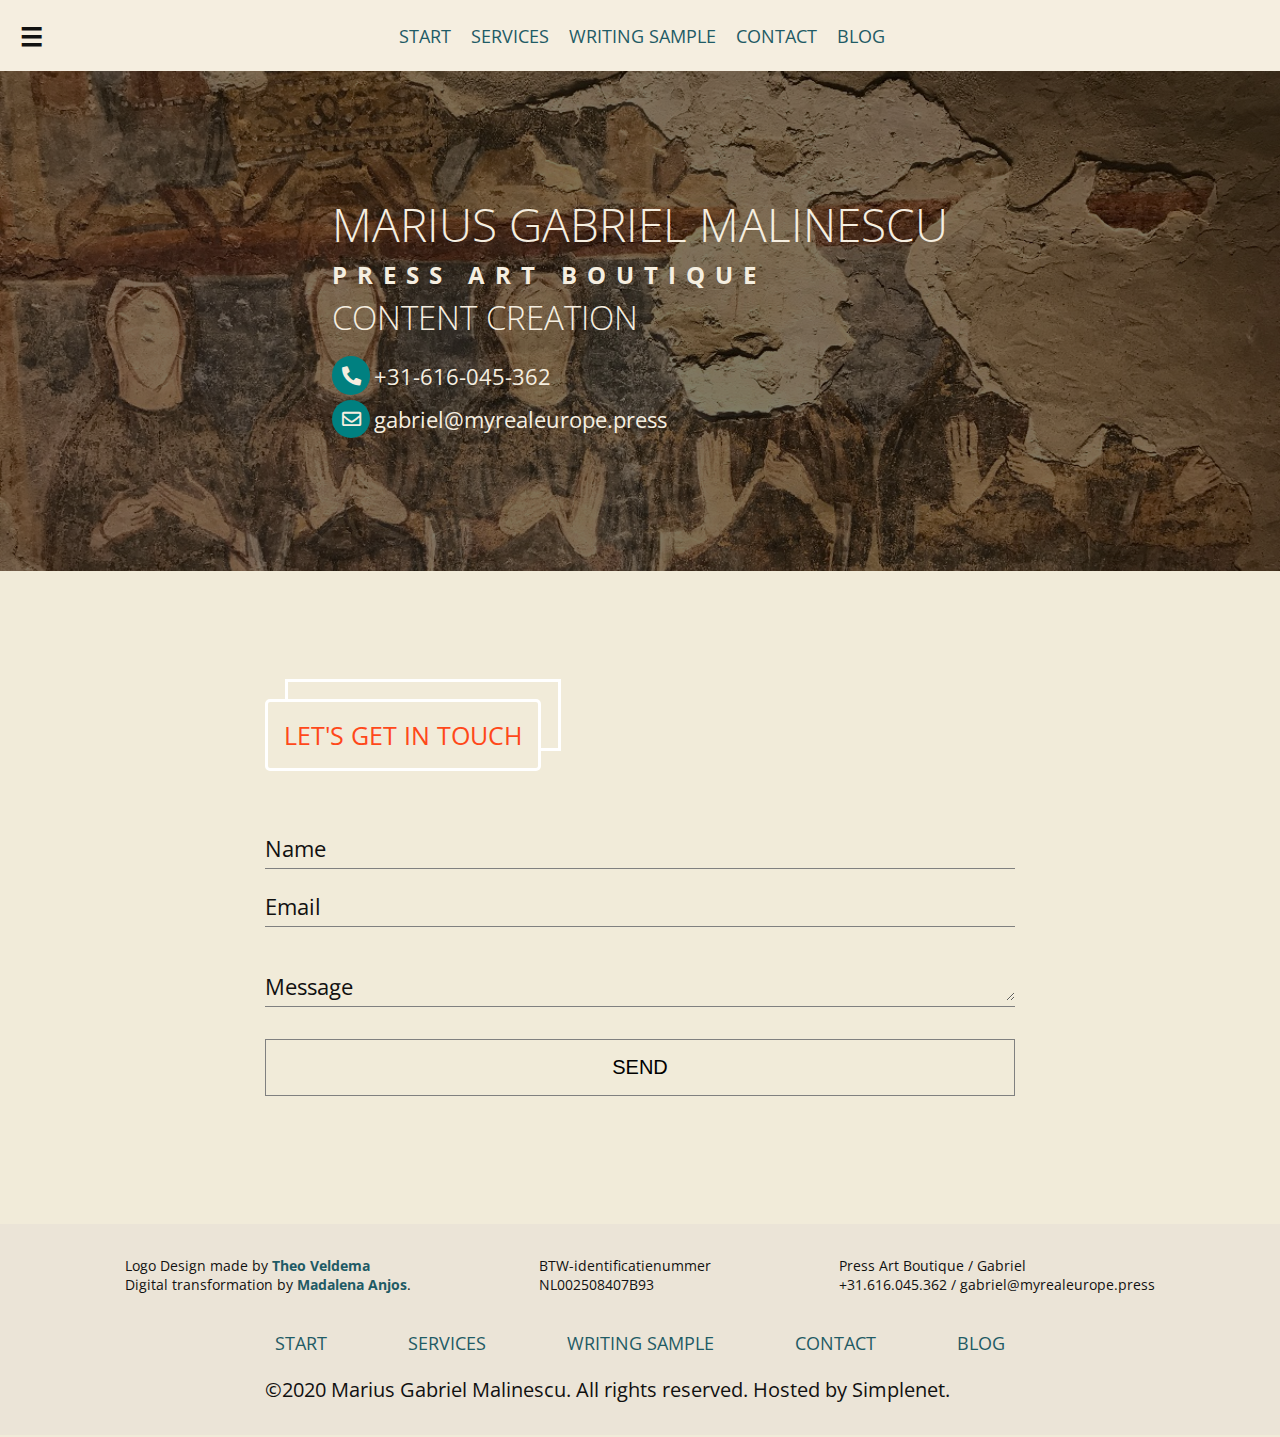
==== contact.html @ 03737627 "Add files via upload" ====
<!DOCTYPE html>
<html lang="en">
<head>
  <meta charset="UTF-8">
  <meta name="viewport" content="width=device-width, initial-scale=1.0">
  <meta http-equiv="X-UA-Compatible" content="ie=edge">
  <!-- favicon -->
  <link rel="apple-touch-icon" sizes="180x180" href="img/fav/apple-touch-icon.png">
  <link rel="icon" type="image/png" sizes="32x32" href="img/fav/favicon-32x32.png">
  <link rel="icon" type="image/png" sizes="16x16" href="img/fav/favicon-16x16.png">
  <link rel="manifest" href="img/fav/site.webmanifest">
  <link rel="mask-icon" href="img/fav/safari-pinned-tab.svg" color="#5bbad5">
  <meta name="msapplication-TileColor" content="#da532c">
  <meta name="theme-color" content="#ffffff">
  <title>Marius Malinescu</title>
  <link rel="stylesheet" href="css/all.min.css">
  <link rel="stylesheet" href="css/style.css">
</head>
<body>
 <nav class="navbar">
  <h3 class="menu">
    <span class="open-menu">&#9776;</span> 
    <!-- <span class="close-menu hidden">&times;</span> -->
  </h3>
  <ul class="nav-row">
    <li><a href="index.html">Start</a></li>
    <li><a href="services.html">Services</a></li>
    <li><a href="sample.html">Writing Sample</a></li>
    <li><a href="contact.html">Contact</a></li>
    <li><a href="http://www.myrealeurope.press/" target="_blank">Blog</a></li>
  </ul>
  <a href="#">
    <img src="img/logo.png" alt="">
  </a>
  </nav>

 <header class="main-header">
   <div class="text">
    <h1>Marius Gabriel Malinescu <br> <small>Press Art Boutique</small></h1>
    <h2>Content creation</h2>
    <p><a href="#"><i class="fas fa-phone-alt"></i> <span>+31-616-045-362</span></a></p>
    <p><a href="#"><i class="far fa-envelope"></i> <span>gabriel@myrealeurope.press</span></a></p>
   </div>
  </header>

  <main>
    <!-- article -->
    <article class="post">
      <div class="row">
        <header class="entry-header">
          <h2 class="entry-title">Let's get in touch</h2>
        </header>
        <div class="entry-content">
          <div class="social-media">
            <a href="https://www.facebook.com/myrealeurope.press/"><i></i></a>
          </div>
          <div class="form">
            <!-- form item -->
            <div class="form-item">
              <input type="text" name="name" autocomplete="off" required>
              <label for="name" class="label-name">
                <span class="content-name">Name</span>
              </label>
            </div>
            <!-- form item -->
            <div class="form-item">
              <input type="text" name="name" autocomplete="off" required>
              <label for="name" class="label-name">
                <span class="content-name">Email</span>
              </label>
            </div>
            <!-- form item -->
            <div class="form-item">
              <textarea name="message" id="message" autocomplete="off" required></textarea>
              <label for="message" class="label-name">
                <span class="content-name">Message</span>
              </label>
            </div>
            <!-- form item -->
            <button type="submit">Send</button>
          </div>
        </div>

      </div>
    </article>
   
  </main>
 
  <!-- Footer -->
  <section class="footer-info">
    <div class="wide-row flex">
      <div class="widget-area">
        <p>Logo Design made by <strong><a href="http://www.denormaleman.nl" target="_blank" rel="noopener noreferrer">Theo Veldema</a></strong></p>
        <p>Digital transformation by <a href="https://www.instagram.com/big_ladam/" target="_blank" rel="noopener noreferrer"><strong>Madalena Anjos</strong></a>.</p>
      </div>
      <div class="widget-area">
        <p>BTW-identificatienummer</p>
        <p>NL002508407B93</p>
      </div>
      <div class="widget-area">
        <p>Press Art Boutique /&nbsp;Gabriel</p>
        <p>+31.616.045.362 / gabriel@myrealeurope.press</p>
      </div>
    </div>
  </section>
  <footer class="site-footer">
    <nav class="footer-nav">
      <ul class="nav-menu footer-menu row">
        <li><a href="index.html">Start</a></li>
        <li><a href="services.html">Services</a></li>
        <li><a href="sample.html">Writing Sample</a></li>
        <li><a href="contact.html">Contact</a></li>
        <li><a href="http://www.myrealeurope.press/" target="_blank">Blog</a></li>
      </ul>
    </nav>
    <div class="row">
      <p>&copy;2020 Marius Gabriel Malinescu. All rights reserved. Hosted by Simplenet.</p>
    </div>
  </footer>

  <script src="js/app.js"></script>
</body>
</html>
---- css/style.css ----
@import url('https://fonts.googleapis.com/css?family=Open+Sans:300,400,700&subset=latin-ext');

:root {
  --main-bgc: #F5EEE0;
  --em-color: teal;
  --transition: all 0.3s ease;
}
*, *::before, *::after {
  margin: 0;
  padding: 0;
  box-sizing: border-box;
}
html {
  font-size: 100%;
  height: 100%;
  scroll-behavior: smooth;
}
body {
  background: #f1ebd9;
  color: #111;
  font-size: 22px;
  font-family: 'Open Sans', "HelveticaNeue-Light", "Helvetica Neue Light", "Helvetica Neue", Helvetica, Arial, "Lucida Grande", sans-serif; 
  position: relative;
}
main {
  padding: 5rem 0;
}
.row {
  width: 100%;
  max-width: 770px;
  margin: 0 auto;
  padding: 0 10px;
}
.wide-row {
  width: 100%;
  max-width: 1050px;
  margin: 0 auto;
  padding: 0 10px;
}
.grid {
  display: grid;
}
hr {
  background-color: lightgrey;
  height: 1px;
  width: 150px;
  margin: 2rem auto;
}
.lead {
  font-weight: 700;
}
a:link,
a:visited {
  color: #1f5b65;
  text-decoration: none;
}
/* Navigation */
nav.navbar {
  background-color: #F5EEE0;
  padding: 2px 20px;
  position: sticky;
  top: 0;
  z-index: 500;
  width: 100%;
  display: flex;
  justify-content: space-between;
  align-items: center;
  height: 71px;
}
nav .menu {
  cursor: pointer;
}
nav span.rotate {
  transition: transform 0.3s linear;
  transform: rotate(90deg);
  transform-origin: center;
}
nav .menu span {
  display: inline-block;
  transition: transform 0.3s linear;
  transform-origin: center;
}
.hidden {
  display: none;
}
nav ul {
  display: flex;
  list-style-type: none;
  font-size: 1.1rem;
}
nav a:link,
nav a:visited {
  display: block;
  text-decoration: none;
  text-transform: uppercase;
  color: #1f5b65;
  padding: 5px 10px;
}
nav img {
  display: block;
  max-height: 65px;
  max-width: 100%;
}
/* MOBILE NAVBAR STYLES */
.nav-row-open {
  border-bottom: 1px solid lightgrey;
}
.nav-row-open ul {
  position: absolute;
  top: 71px;
  left: 0;
  background-color: #F5EEE0;;
  width: 100%;
  height: calc(100vh - 71px);
  display: flex;
  flex-direction: column;
  justify-content: center;
  align-items: center;
  font-size: 1.4rem;
}
.nav-row-open ul li {
  display: block;
  margin-bottom: 1rem;
}
@media screen and (max-width: 695px) {
  nav ul li {
    display: none;
  }
}
/* Main Header */
.main-header {
  background-image: linear-gradient(rgba(0,0,0,0.5), rgba(0,0,0,0.5)), url(../img/after-header-bg.jpeg);
  background-size: cover;
  background-position: center;
  background-attachment: fixed;
  min-height: 500px;
  display: flex;
  justify-content: center;
  align-items: center;
  padding: 5px;
}
.main-header .text {
  display: inline-block;
}
.main-header h1,
.main-header h2 {
  color: #F5EEE0;
  text-transform: uppercase;
  font-weight: 300;
}
.main-header h1 {
  font-size: 2.9rem;
  line-height: 0.9;
}
.main-header h1 small {
  font-size: 1.5rem;
  font-weight: 700;
  letter-spacing: 10px;
}
.main-header h2 {
  margin-top: 0.5rem;
}
.main-header p {
  display: flex;
  align-items: center;
  color: #F5EEE0;
}
.main-header p:first-of-type {
  margin-top: 1rem;
  margin-bottom: 0.3rem;
}
.main-header p a:link,
.main-header p a:visited {
  display: flex;
  justify-content: center;
  align-items: center;
  color: inherit;
}
.main-header p i {
  width: 2.4rem;
  height: 2.4rem;
  font-size: 1.2rem;
  display: flex;
  justify-content: center;
  align-items: center;
  margin-right: 0.2rem;
  background-color: var(--em-color);
  border-radius: 50%;
}
.main-header p a span {
  display: flex;
}
/* MAIN CONTENT */
article {
  padding: 3rem 0;
}
article h2 {
  margin-bottom: 1rem;
  text-transform: uppercase;
  font-weight: 400;
  font-size: 1.55rem;
}
article h3 {
  margin-bottom: 1rem;
  text-transform: uppercase;
  font-size: 1.4rem;
  font-weight: 400;
}
article ul {
  list-style-type: circle;
  margin-bottom: 1.5rem;
  padding-left: 27px;
}
article ul li {
  margin-bottom: 0.3rem;
}
article a.entry-image-link {
  float: left;
}
article img {
  display: block;
  width: 100%;
  max-width: 320px;
  margin: 0 10px 5px 0;
  padding: 5px 7px;
  background-color: snow;
  box-shadow: 1px 1px 2px lightgrey;
}
.entry-header {
  display: inline-block;
  margin-bottom: 1rem;
}
.entry-title {
  display: inline-block;
  margin-bottom: 2rem;
  padding: 1rem;
  border: 3px solid white;
  position: relative;
  border-radius: 5px;
  background: #f1ebd9;
  color: #ff481a;
}
.entry-title::before {
  outline: 3px solid #fff;
  content: '';
  position: absolute;
  z-index: -1;
  width: 100%;
  height: 100%;
  top: -1.25rem;
  right: -1.25rem;
  background: #f1ebd9;
}
.content::after {
  content: "";
  display: table;
  width: 100%;
  height: 0;
}
.content p {
  margin-bottom: 1rem;
  text-align: justify;
}
.content .more-link {
  color: #1f5b65;
  text-decoration: none;
}
.footer-info {
  background: #ebe4d7;
  padding: 2rem 0 1rem 0;
}
.footer-info .wide-row {
  display: flex;
  justify-content: space-between;
  flex-wrap: wrap;
}
.footer-info p {
  font-size: 0.9rem;
}
/* CUSTOM STYLES FOR SUBPAGES */
#about .content .grid {
  display: grid;
  grid-template-columns: 330px auto;
  grid-template-rows: auto auto;
}
#about .content figure {
  grid-row-start: 1;
  grid-row-end: 3;
}
#about .content .lead {
  grid-row-start: 1;
  grid-row-end: 2;
}
@media screen and (max-width: 695px) {
  #about .content .grid {
    grid-template-columns: auto;
    grid-template-rows: auto auto auto;
  }
  #about .content figure {
    grid-row-start: 1;
    grid-row-end: 2;
  }
  #about .content .lead {
    grid-row-start: 2;
    grid-row-end: 3;
  }
}
/* CONTACT PAGE */
.form {
  width: 100%;
}
.form-item {
  margin-bottom: 0.5rem;
  position: relative;
  min-height: 50px;
  overflow: hidden;
}
.form input,
.form textarea {
  width: 100%;
  height: 100%;
  color: #595f6e;
  padding-top: 20px;
  font-size: 20px;
  border: none;
  background-color: inherit;
  outline: none;
}
.form label {
  position: absolute;
  bottom: 0;
  left: 0;
  width: 100%;
  height: 100%;
  pointer-events: none;
  border-bottom: 1px solid grey;
}
.form label::after {
  content: "";
  position: absolute;
  left: 0;
  bottom: -1px;
  width: 100%;
  height: 100%;
  border-bottom: 1px solid teal;
  transform: translateX(-100%);
  transition: transform 0.3s ease;
}
.content-name {
  position: absolute;
  bottom: 5px;
  left: 0px;
  transition: all 0.3s ease;
}
.form input:focus + .label-name .content-name,
.form input:valid + .label-name .content-name {
  transform: translateY(-150%);
  font-size: 14px;
  color: teal;
}
.form textarea:focus + .label-name .content-name,
.form textarea:valid + .label-name .content-name {
  transform: translateY(-250%);
  font-size: 14px;
  color: teal;
}

.form input:focus + .label-name::after,
.form input:valid + .label-name::after,
.form textarea:focus + .label-name::after,
.form textarea:valid + .label-name::after {
  transform: translateX(0%);
}
.form button {
  width: 100%;
  margin-top: 1.5rem;
  padding: 1rem;
  text-transform: uppercase;
  font-size: 20px;
  border: 1px solid grey;
  background-color: transparent;
  transition: var(--transition);
  outline: none;
}
.form button:hover {
  border: 1px solid teal;
  background-color: teal;
  color: snow;
  transform: scale(0.95);
}
/* FOOTER */
footer.site-footer {
  background: #ebe4d7;
  padding: 1rem 0 2rem 0;
}
footer.site-footer p {
  margin: 0;
  font-size: 1.25rem;

}
footer nav {
  margin-bottom: 1rem;
}
.footer-menu {
  display: flex;
  justify-content: space-between;
  flex-wrap: wrap;
}
/* === Media Queries === */
@media screen and (max-width: 768px) {
  header {
    justify-content: center;
  }
  header .circle {
    width: 90vw;
    height: 90vw;
  }
  header .circle h1 {
    font-size: 3.2rem;
  }
  .after-header {
    flex-direction: column;
  }
}
@media screen and (max-width: 368px) {
  header p {
    justify-content: center;
  }
  header p a {
    flex-direction: column;
  }
}
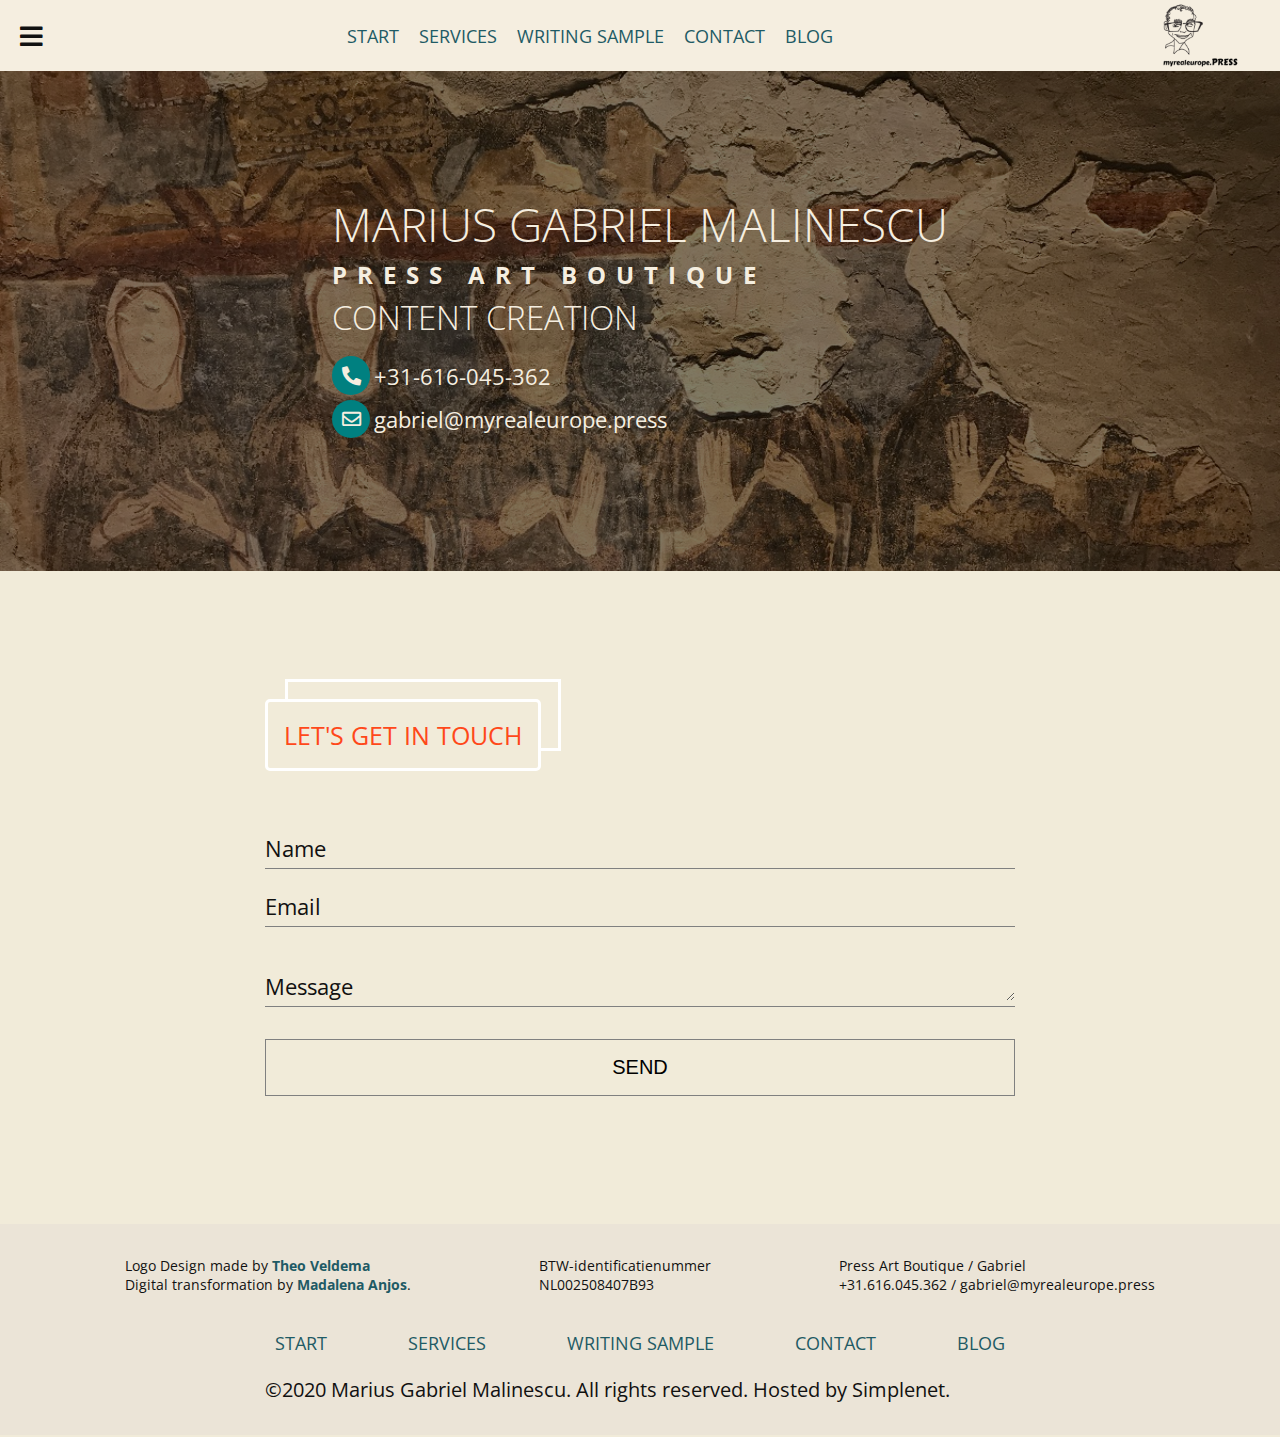
==== commit e02ac1e7: "Update contact.html" ====
--- a/contact.html
+++ b/contact.html
@@ -19,7 +19,7 @@
 <body>
  <nav class="navbar">
   <h3 class="menu">
-    <span class="open-menu">&#9776;</span> 
+    <span class="open-menu"><i class="fas fa-bars"></i></span> 
     <!-- <span class="close-menu hidden">&times;</span> -->
   </h3>
   <ul class="nav-row">
@@ -120,4 +120,4 @@
 
   <script src="js/app.js"></script>
 </body>
-</html>+</html>
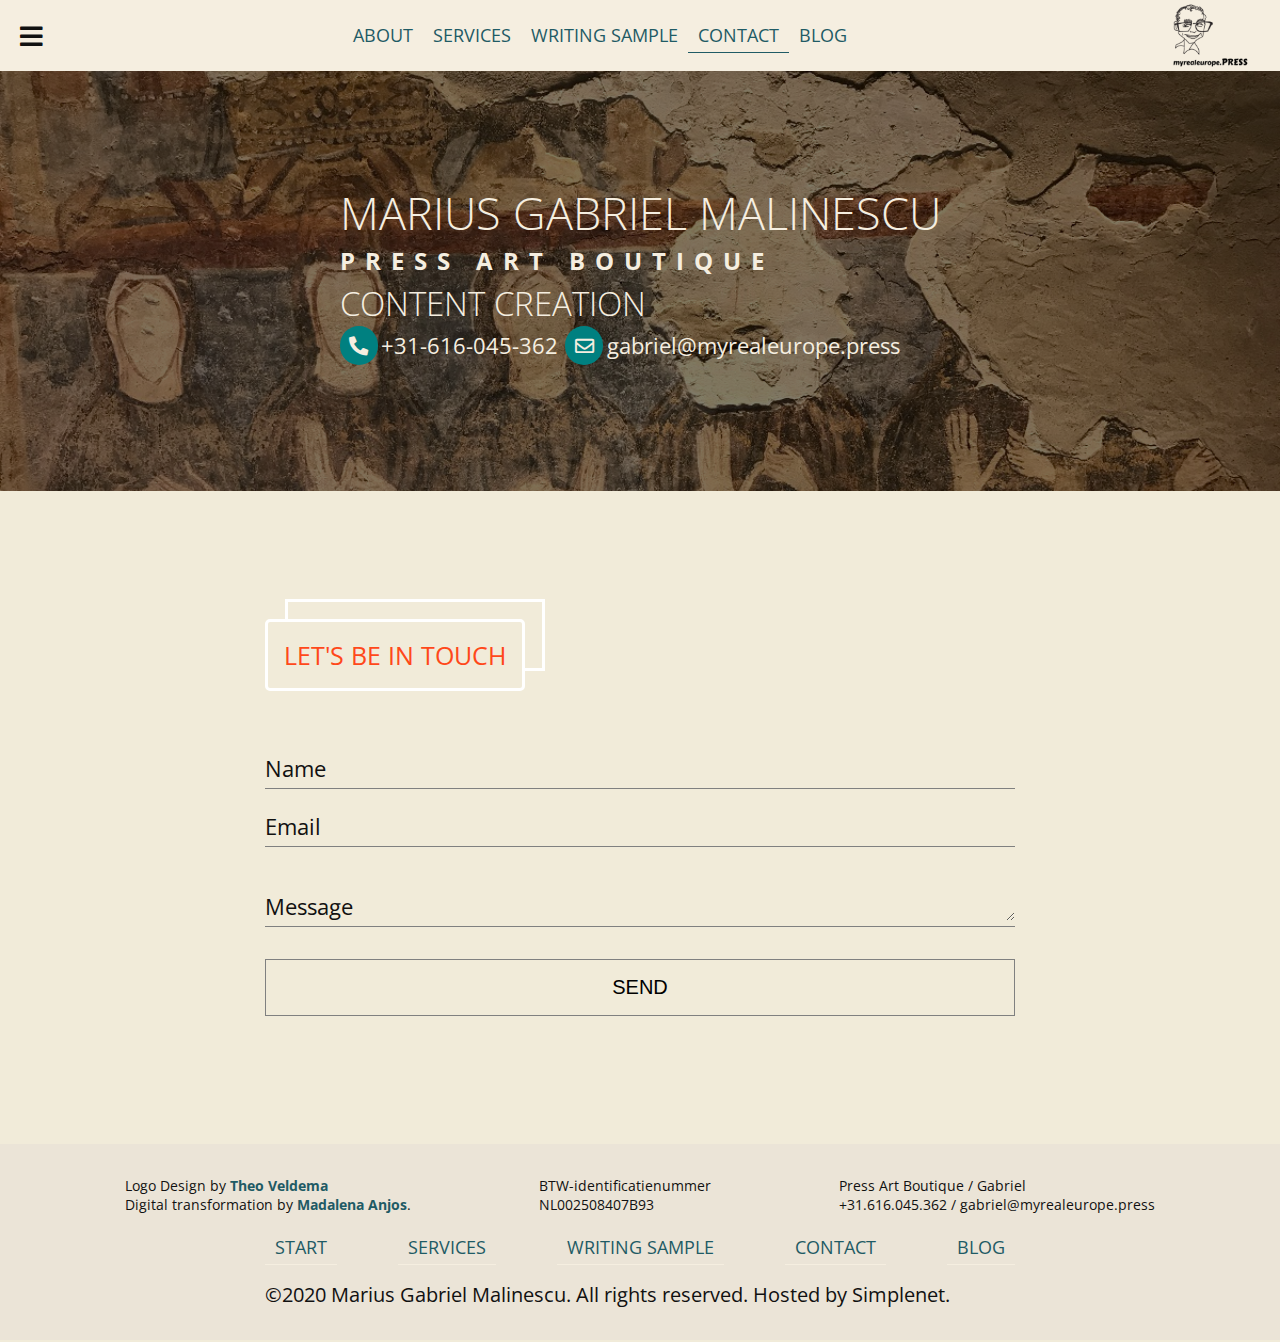
==== commit e88bfacd: "Add files via upload" ====
--- a/contact.html
+++ b/contact.html
@@ -12,7 +12,7 @@
   <link rel="mask-icon" href="img/fav/safari-pinned-tab.svg" color="#5bbad5">
   <meta name="msapplication-TileColor" content="#da532c">
   <meta name="theme-color" content="#ffffff">
-  <title>Marius Malinescu</title>
+  <title>Marius Malinescu - Contact</title>
   <link rel="stylesheet" href="css/all.min.css">
   <link rel="stylesheet" href="css/style.css">
 </head>
@@ -23,10 +23,10 @@
     <!-- <span class="close-menu hidden">&times;</span> -->
   </h3>
   <ul class="nav-row">
-    <li><a href="index.html">Start</a></li>
+    <li><a href="index.html">About</a></li>
     <li><a href="services.html">Services</a></li>
     <li><a href="sample.html">Writing Sample</a></li>
-    <li><a href="contact.html">Contact</a></li>
+    <li><a href="contact.html" class="active">Contact</a></li>
     <li><a href="http://www.myrealeurope.press/" target="_blank">Blog</a></li>
   </ul>
   <a href="#">
@@ -38,8 +38,10 @@
    <div class="text">
     <h1>Marius Gabriel Malinescu <br> <small>Press Art Boutique</small></h1>
     <h2>Content creation</h2>
-    <p><a href="#"><i class="fas fa-phone-alt"></i> <span>+31-616-045-362</span></a></p>
-    <p><a href="#"><i class="far fa-envelope"></i> <span>gabriel@myrealeurope.press</span></a></p>
+    <p>
+      <a href="tel:+31616045362"><i class="fas fa-phone-alt"></i><span>+31-616-045-362</span></a>
+      <a href="mailto:gabriel@myrealeurope.press"><i class="far fa-envelope"></i><span>gabriel@myrealeurope.press</span></a>
+    </p>
    </div>
   </header>
 
@@ -48,7 +50,7 @@
     <article class="post">
       <div class="row">
         <header class="entry-header">
-          <h2 class="entry-title">Let's get in touch</h2>
+          <h2 class="entry-title">Let's be in touch</h2>
         </header>
         <div class="entry-content">
           <div class="social-media">
@@ -87,10 +89,10 @@
   </main>
  
   <!-- Footer -->
-  <section class="footer-info">
-    <div class="wide-row flex">
+  <footer class="site-footer">
+    <div class="wide-row flex footer-info">
       <div class="widget-area">
-        <p>Logo Design made by <strong><a href="http://www.denormaleman.nl" target="_blank" rel="noopener noreferrer">Theo Veldema</a></strong></p>
+        <p>Logo Design by <strong><a href="http://www.denormaleman.nl" target="_blank" rel="noopener noreferrer">Theo Veldema</a></strong></p>
         <p>Digital transformation by <a href="https://www.instagram.com/big_ladam/" target="_blank" rel="noopener noreferrer"><strong>Madalena Anjos</strong></a>.</p>
       </div>
       <div class="widget-area">
@@ -102,8 +104,7 @@
         <p>+31.616.045.362 / gabriel@myrealeurope.press</p>
       </div>
     </div>
-  </section>
-  <footer class="site-footer">
+
     <nav class="footer-nav">
       <ul class="nav-menu footer-menu row">
         <li><a href="index.html">Start</a></li>
--- a/css/style.css
+++ b/css/style.css
@@ -53,6 +53,21 @@
 a:visited {
   color: #1f5b65;
   text-decoration: none;
+}
+/*BUTTONS*/
+.btn-box {
+  display: flex;
+}
+.btn {
+  display: inline-block;
+  border: 1px solid #1f5b65;
+  margin-right: 5px;
+  padding: 7px 15px;
+  transition: all 0.3s ease;
+}
+.btn:hover {
+  background-color: #1f5b65;
+  color: #f1ebd9;
 }
 /* Navigation */
 nav.navbar {
@@ -88,13 +103,17 @@
   list-style-type: none;
   font-size: 1.1rem;
 }
-nav a:link,
-nav a:visited {
+nav li a:link,
+nav li a:visited {
   display: block;
   text-decoration: none;
   text-transform: uppercase;
   color: #1f5b65;
   padding: 5px 10px;
+  border-bottom: 1px solid #F5EEE0;
+}
+nav li a.active {
+  border-bottom: 1px solid #1f5b65;
 }
 nav img {
   display: block;
@@ -131,9 +150,9 @@
 .main-header {
   background-image: linear-gradient(rgba(0,0,0,0.5), rgba(0,0,0,0.5)), url(../img/after-header-bg.jpeg);
   background-size: cover;
-  background-position: center;
+  background-position: 50% 62%;
   background-attachment: fixed;
-  min-height: 500px;
+  min-height: 420px;
   display: flex;
   justify-content: center;
   align-items: center;
@@ -149,7 +168,7 @@
   font-weight: 300;
 }
 .main-header h1 {
-  font-size: 2.9rem;
+  font-size: 2.8rem;
   line-height: 0.9;
 }
 .main-header h1 small {
@@ -162,12 +181,9 @@
 }
 .main-header p {
   display: flex;
+  flex-wrap: wrap;
   align-items: center;
   color: #F5EEE0;
-}
-.main-header p:first-of-type {
-  margin-top: 1rem;
-  margin-bottom: 0.3rem;
 }
 .main-header p a:link,
 .main-header p a:visited {
@@ -175,6 +191,10 @@
   justify-content: center;
   align-items: center;
   color: inherit;
+  margin-bottom: 0.3rem;
+}
+.main-header p a:first-of-type {
+  margin-right: 7px;
 }
 .main-header p i {
   width: 2.4rem;
@@ -265,16 +285,30 @@
   color: #1f5b65;
   text-decoration: none;
 }
-.footer-info {
+/* FOOTER */
+footer.site-footer {
   background: #ebe4d7;
-  padding: 2rem 0 1rem 0;
-}
-.footer-info .wide-row {
+  padding: 2rem 0;
+}
+footer.site-footer p {
+  margin: 0;
+  font-size: 1.25rem;
+}
+footer nav {
+  margin-bottom: 1rem;
+}
+.footer-menu {
   display: flex;
   justify-content: space-between;
   flex-wrap: wrap;
 }
-.footer-info p {
+.footer-info {
+  display: flex;
+  justify-content: space-between;
+  flex-wrap: wrap;
+  padding-bottom: 1rem;
+}
+.site-footer .footer-info p {
   font-size: 0.9rem;
 }
 /* CUSTOM STYLES FOR SUBPAGES */
@@ -356,13 +390,13 @@
 .form input:valid + .label-name .content-name {
   transform: translateY(-150%);
   font-size: 14px;
-  color: teal;
+  color: #1f5b65;
 }
 .form textarea:focus + .label-name .content-name,
 .form textarea:valid + .label-name .content-name {
   transform: translateY(-250%);
   font-size: 14px;
-  color: teal;
+  color: #1f5b65;
 }
 
 .form input:focus + .label-name::after,
@@ -383,28 +417,10 @@
   outline: none;
 }
 .form button:hover {
-  border: 1px solid teal;
-  background-color: teal;
+  border: 1px solid #1f5b65;
+  background-color: #1f5b65;
   color: snow;
   transform: scale(0.95);
-}
-/* FOOTER */
-footer.site-footer {
-  background: #ebe4d7;
-  padding: 1rem 0 2rem 0;
-}
-footer.site-footer p {
-  margin: 0;
-  font-size: 1.25rem;
-
-}
-footer nav {
-  margin-bottom: 1rem;
-}
-.footer-menu {
-  display: flex;
-  justify-content: space-between;
-  flex-wrap: wrap;
 }
 /* === Media Queries === */
 @media screen and (max-width: 768px) {
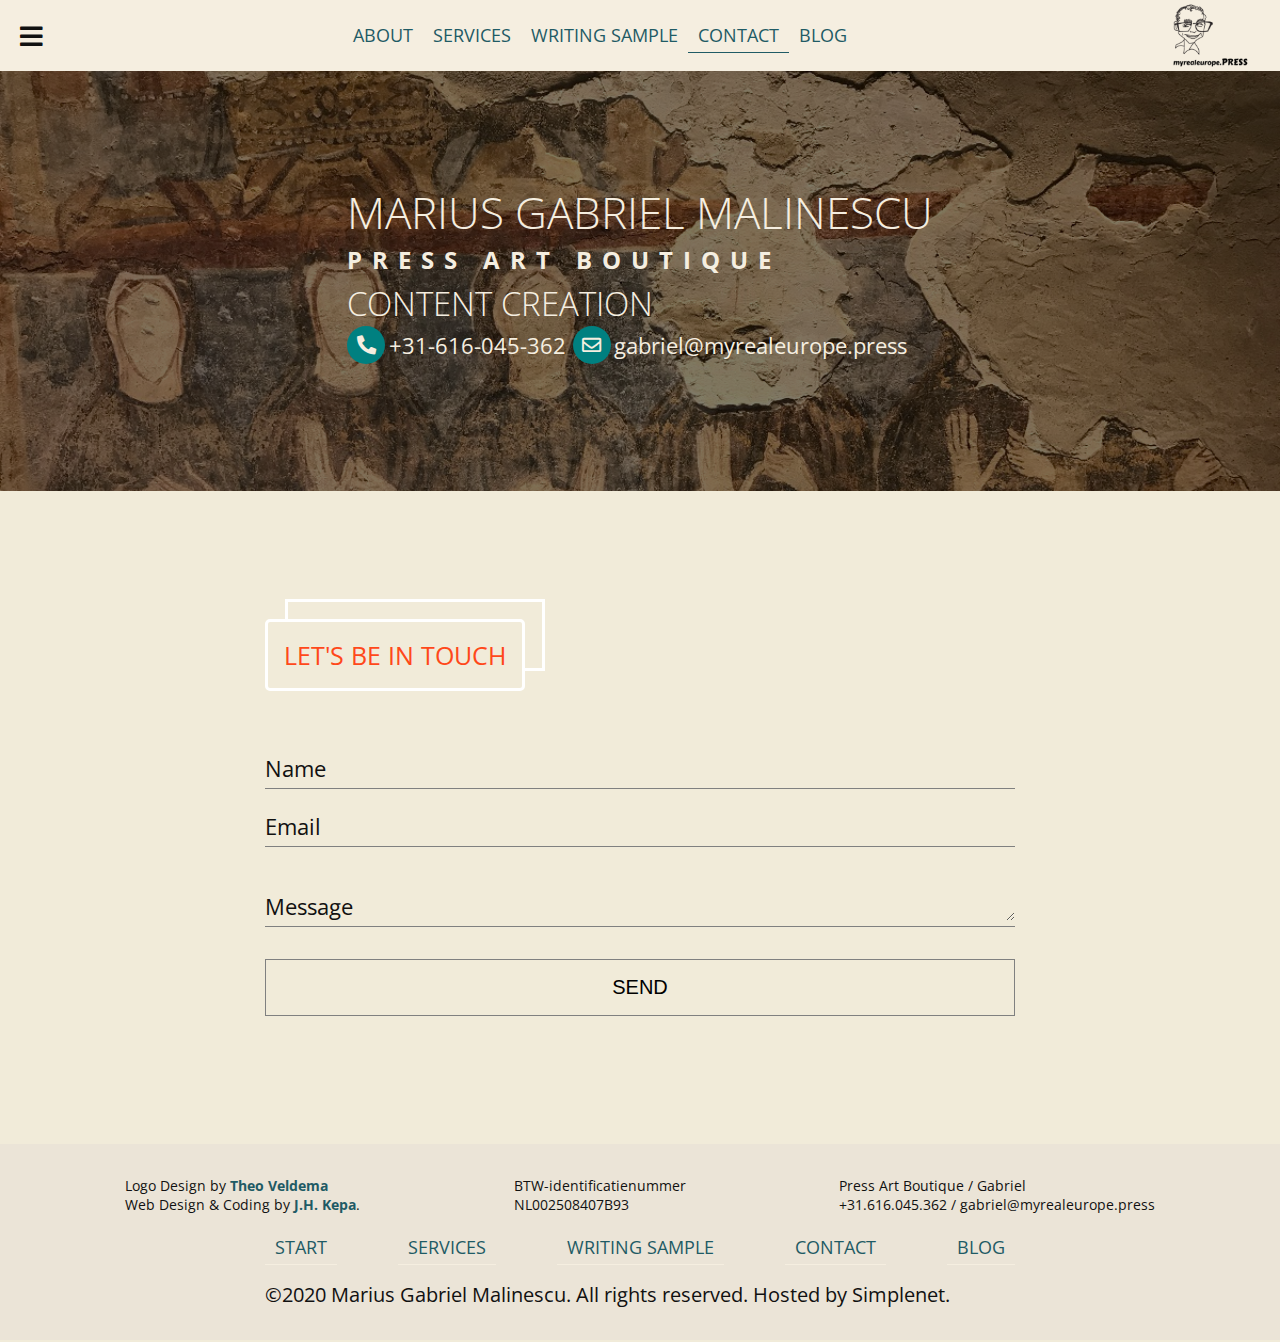
==== commit 20d8bb37: "Add files via upload" ====
--- a/contact.html
+++ b/contact.html
@@ -12,6 +12,8 @@
   <link rel="mask-icon" href="img/fav/safari-pinned-tab.svg" color="#5bbad5">
   <meta name="msapplication-TileColor" content="#da532c">
   <meta name="theme-color" content="#ffffff">
+  <!--  meta description-->
+  <meta name="description" content="Order a speech for your event.">
   <title>Marius Malinescu - Contact</title>
   <link rel="stylesheet" href="css/all.min.css">
   <link rel="stylesheet" href="css/style.css">
@@ -93,7 +95,7 @@
     <div class="wide-row flex footer-info">
       <div class="widget-area">
         <p>Logo Design by <strong><a href="http://www.denormaleman.nl" target="_blank" rel="noopener noreferrer">Theo Veldema</a></strong></p>
-        <p>Digital transformation by <a href="https://www.instagram.com/big_ladam/" target="_blank" rel="noopener noreferrer"><strong>Madalena Anjos</strong></a>.</p>
+        <p>Web Design &amp; Coding by <a href="https://codepen.io/jhkepa" target="_blank" rel="noopener noreferrer"><strong>J.H. Kepa</strong></a>.</p>
       </div>
       <div class="widget-area">
         <p>BTW-identificatienummer</p>
--- a/css/style.css
+++ b/css/style.css
@@ -168,7 +168,7 @@
   font-weight: 300;
 }
 .main-header h1 {
-  font-size: 2.8rem;
+  font-size: 2.75rem;
   line-height: 0.9;
 }
 .main-header h1 small {
